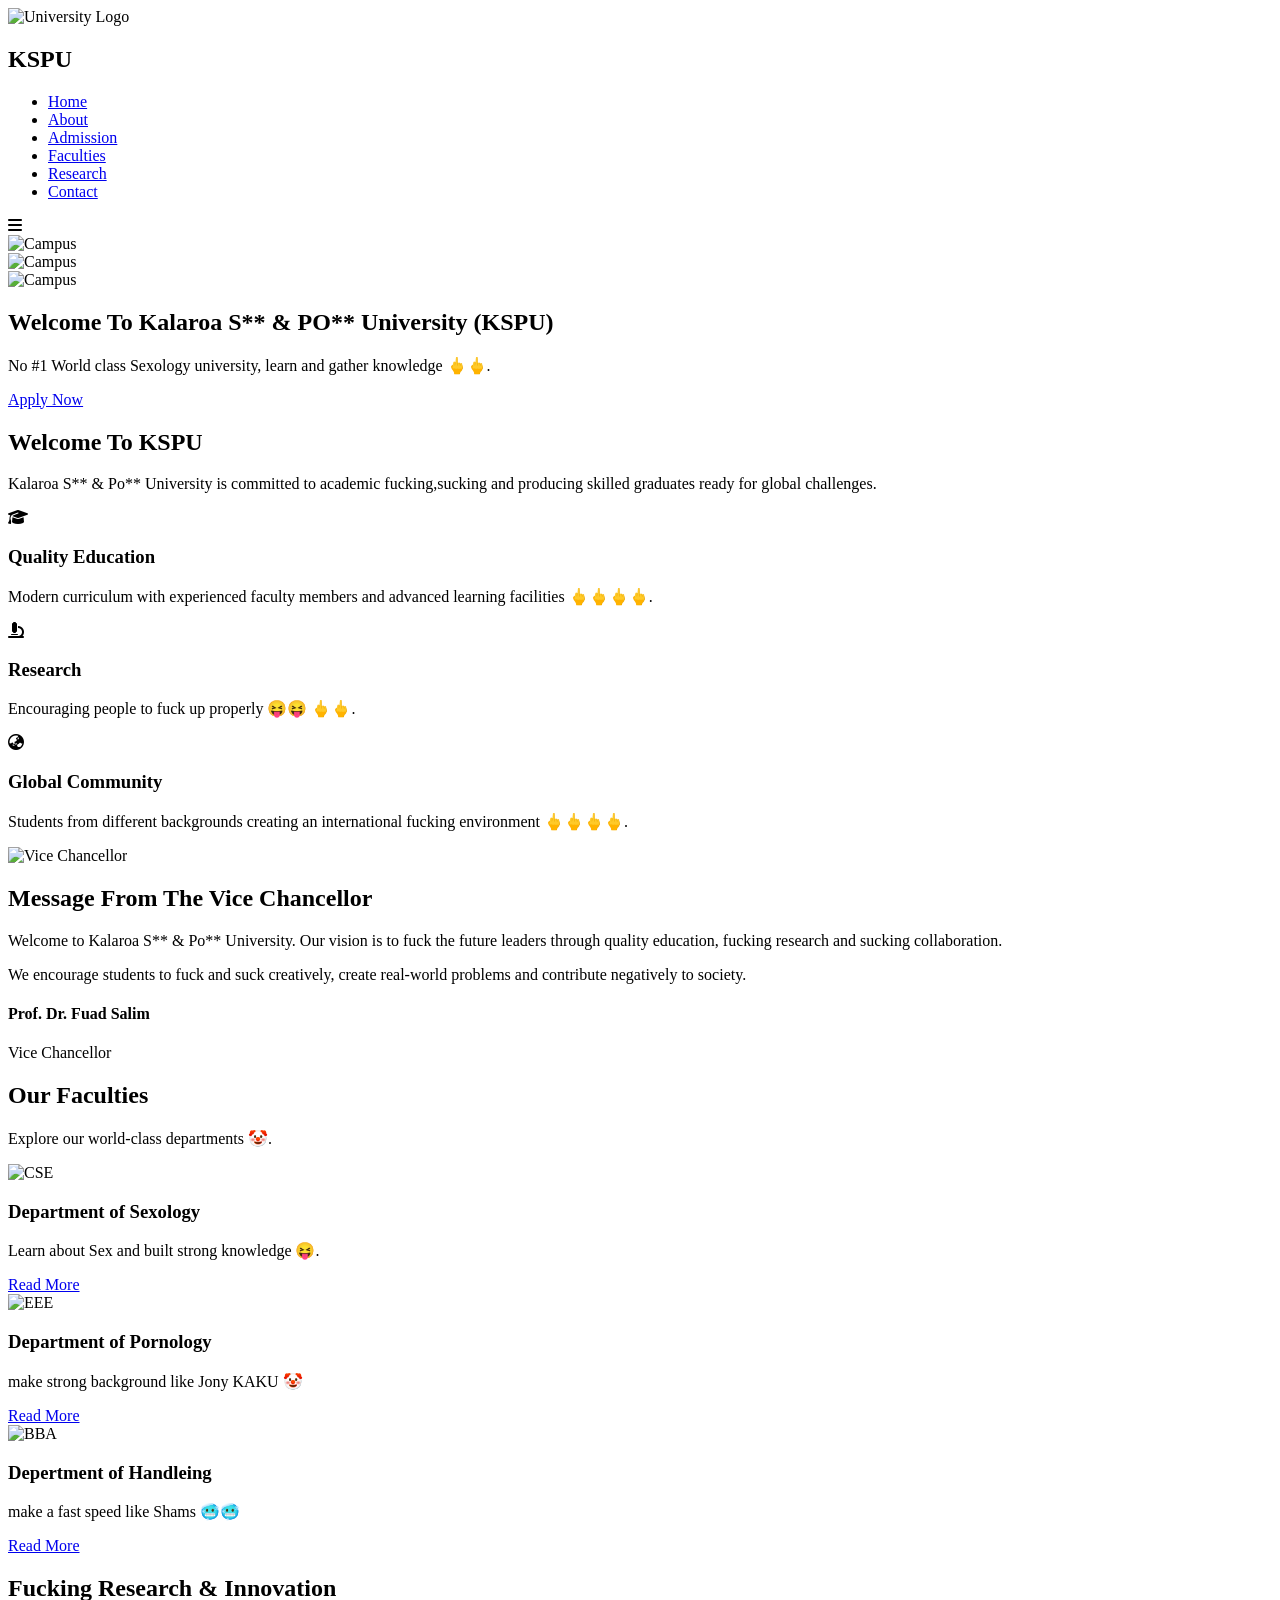
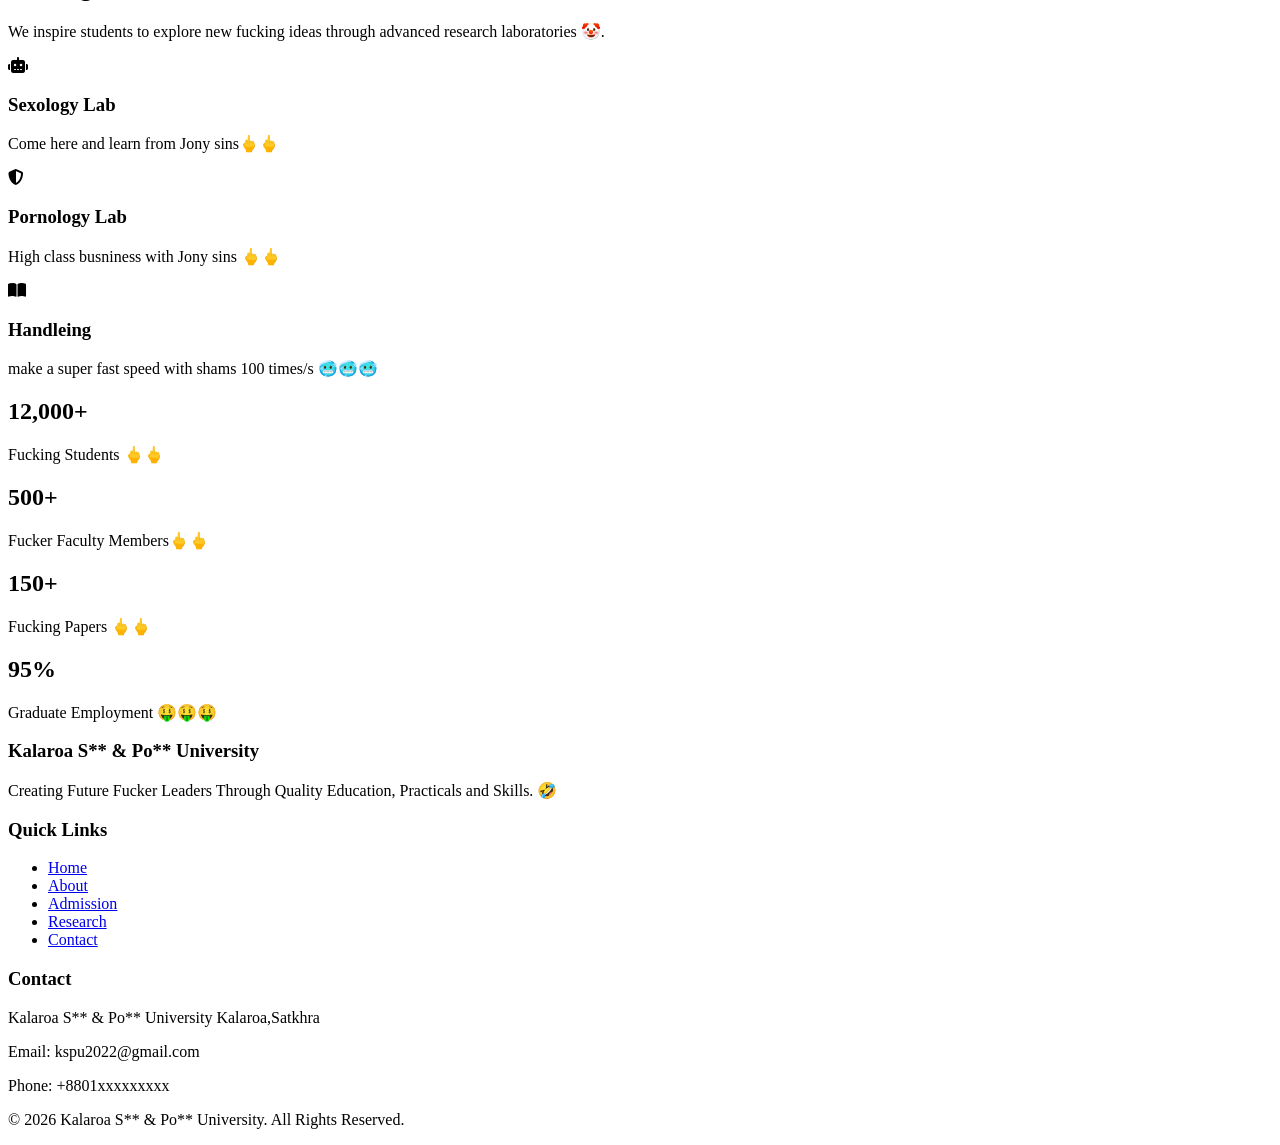
==== index.html @ 798fc44e "Add files via upload" ====
<!DOCTYPE html>
<html lang="en">

<head>
    <meta charset="UTF-8">
    <meta name="viewport" content="width=device-width, initial-scale=1.0">

    <title>Daffodil International University</title>

    <!-- CSS -->
    <link rel="stylesheet" href="css/style.css">

    <!-- Font Awesome -->
    <link rel="stylesheet" href="https://cdnjs.cloudflare.com/ajax/libs/font-awesome/6.7.1/css/all.min.css">

    <!-- Google Font -->
    <link rel="preconnect" href="https://fonts.googleapis.com">
    <link rel="preconnect" href="https://fonts.gstatic.com" crossorigin>

    <link href="https://fonts.googleapis.com/css2?family=Poppins:wght@300;400;500;600;700;800&display=swap"
        rel="stylesheet">
</head>

<body>

    <!--==========================
        HEADER
    ===========================-->

    <header>

        <nav class="navbar">

            <div class="logo">

                <img src="images/31f20128-3e54-425a-8d66-b2f7d38aea57.png" alt="University Logo">

                <h2>KSPU</h2>

            </div>

            <ul class="nav-links">

                <li><a href="index.html" class="active">Home</a></li>

                <li><a href="about.html">About</a></li>

                <li><a href="admission.html">Admission</a></li>

                <li><a href="faculties.html">Faculties</a></li>

                <li><a href="research.html">Research</a></li>

                <li><a href="contact.html">Contact</a></li>

            </ul>

            <div class="menu-btn">

                <i class="fa-solid fa-bars"></i>

            </div>

        </nav>

    </header>

    <!--==========================
        HERO SLIDER
    ===========================-->

    <section class="hero">

        <div class="slider">

            <div class="slide active">

                <img src="images/KSPU_banner_1920x1080.png" alt="Campus">

            </div>

            <div class="slide">

                <img src="images/f7cfef59-9238-453b-bf73-3a28bb806446.png" alt="Campus">

            </div>

            <div class="slide">

                <img src="images/8280b2af-3d56-433d-8a92-6d46ce13abc6.png" alt="Campus">

            </div>

        </div>

        <div class="hero-content">

            <h1>

                Welcome To

                <span>Kalaroa S** & PO** University (KSPU)</span>

            </h1>

            <p>

                No #1 World class Sexology university, learn and gather knowledge 🖕🖕.

            </p>

            <a href="admission.html" class="btn">

                Apply Now

            </a>

        </div>

    </section>

    <!--==========================
        WELCOME SECTION
    ===========================-->

    <section class="welcome">

        <div class="container">

            <div class="section-title">

                <h2>Welcome To KSPU</h2>

                <p>

                    Kalaroa S** & Po** University is committed to
                    academic fucking,sucking and
                    producing skilled graduates ready for global
                    challenges.

                </p>

            </div>

            <div class="welcome-grid">

                <div class="welcome-card">

                    <i class="fa-solid fa-graduation-cap"></i>

                    <h3>Quality Education</h3>

                    <p>

                        Modern curriculum with experienced faculty
                        members and advanced learning facilities
                        🖕🖕🖕🖕.

                    </p>

                </div>

                <div class="welcome-card">

                    <i class="fa-solid fa-microscope"></i>

                    <h3>Research</h3>

                    <p>

                        Encouraging people to fuck up properly
                        😝😝 🖕🖕.

                    </p>

                </div>

                <div class="welcome-card">

                    <i class="fa-solid fa-earth-asia"></i>

                    <h3>Global Community</h3>

                    <p>

                        Students from different backgrounds creating
                        an international fucking environment
                        🖕🖕🖕🖕.

                    </p>

                </div>

            </div>

        </div>

    </section>

    <!--==========================
        VC MESSAGE
    ===========================-->

    <section class="vc-message">

        <div class="container">

            <div class="vc-wrapper">

                <div class="vc-image">

                    <img src="images/WhatsApp Image 2026-08-03 at 2.04.59 PM.jpg" alt="Vice Chancellor">

                </div>

                <div class="vc-content">

                    <h2>Message From The Vice Chancellor</h2>

                    <p>

                        Welcome to Kalaroa S** & Po** University.

                        Our vision is to fuck the future leaders through
                        quality education, fucking research and sucking collaboration.

                    </p>

                    <p>

                        We encourage students to fuck and suck creatively,
                        create real-world problems and contribute
                        negatively to society.

                    </p>

                    <h4>

                        Prof. Dr. Fuad Salim

                    </h4>

                    <span>

                        Vice Chancellor

                    </span>

                </div>

            </div>

        </div>

    </section>

    <!--==========================
        FACULTIES
    ===========================-->

    <section class="faculties">

        <div class="container">

            <div class="section-title">

                <h2>Our Faculties</h2>

                <p>

                    Explore our world-class departments 🤡.

                </p>

            </div>

            <div class="faculty-grid">
                <div class="faculty-card">

                    <img src="images/dcd110bb-fe10-4774-9136-5580640710ed.png" alt="CSE">

                    <div class="faculty-content">

                        <h3>Department of Sexology</h3>

                        <p>
                            Learn about Sex and built strong knowledge 😝.
                        </p>

                        <a href="faculties.html" class="btn-small">
                            Read More
                        </a>

                    </div>

                </div>

                <div class="faculty-card">

                    <img src="images/311576a6-4fea-44bf-9e34-948ee00bc10e.png" alt="EEE">

                    <div class="faculty-content">

                        <h3>Department of Pornology</h3>

                        <p>
                            make strong background like Jony KAKU 🤡
                        </p>

                        <a href="faculties.html" class="btn-small">
                            Read More
                        </a>

                    </div>

                </div>

                <div class="faculty-card">

                    <img src="images/263067c7-3f7c-4319-87cc-23498362b5fb.png" alt="BBA">

                    <div class="faculty-content">

                        <h3>Depertment of Handleing</h3>

                        <p>
                            make a fast speed like Shams 🥶🥶
                        </p>

                        <a href="faculties.html" class="btn-small">
                            Read More
                        </a>

                    </div>

                </div>

            </div>

        </div>

    </section>

    <!--==========================
                                            RESEARCH
                                    ===========================-->

    <section class="research-home">

        <div class="container">

            <div class="section-title">

                <h2>Fucking Research & Innovation</h2>

                <p>
                    We inspire students to explore new fucking ideas through
                    advanced research laboratories 🤡.
                </p>

            </div>

            <div class="research-grid">

                <div class="research-card">

                    <i class="fa-solid fa-robot"></i>

                    <h3>Sexology Lab</h3>

                    <p>
                        Come here and learn from Jony sins🖕🖕
                    </p>

                </div>

                <div class="research-card">

                    <i class="fa-solid fa-shield-halved"></i>

                    <h3>Pornology Lab</h3>

                    <p>
                        High class busniness with Jony sins 🖕🖕
                    </p>

                </div>

                <div class="research-card">

                    <i class="fa-solid fa-book-open"></i>

                    <h3> Handleing </h3>

                    <p>
                        make a super fast speed with shams 100 times/s 🥶🥶🥶
                    </p>

                </div>

            </div>

        </div>

    </section>

    <!--==========================
                                            STATISTICS
                                    ===========================-->

    <section class="statistics">

        <div class="container">

            <div class="stats-grid">

                <div class="stat-card">

                    <h2>12,000+</h2>

                    <p> Fucking Students 🖕🖕</p>

                </div>

                <div class="stat-card">

                    <h2>500+</h2>

                    <p>Fucker Faculty Members🖕🖕 </p>

                </div>

                <div class="stat-card">

                    <h2>150+</h2>

                    <p>Fucking Papers 🖕🖕</p>

                </div>

                <div class="stat-card">

                    <h2>95%</h2>

                    <p>Graduate Employment 🤑🤑🤑</p>

                </div>

            </div>

        </div>

    </section>

    <!--==========================
                                            FOOTER
                                    ===========================-->

    <footer>

        <div class="container">

            <div class="footer-grid">

                <div class="footer-box">

                    <h3>Kalaroa S** & Po** University</h3>

                    <p>

                        Creating Future Fucker Leaders Through
                        Quality Education, Practicals and Skills. 🤣

                    </p>

                </div>

                <div class="footer-box">

                    <h3>Quick Links</h3>

                    <ul>

                        <li><a href="index.html">Home</a></li>

                        <li><a href="about.html">About</a></li>

                        <li><a href="admission.html">Admission</a></li>

                        <li><a href="research.html">Research</a></li>

                        <li><a href="contact.html">Contact</a></li>

                    </ul>

                </div>

                <div class="footer-box">

                    <h3>Contact</h3>

                    <p>
                        Kalaroa S** & Po** University
                        Kalaroa,Satkhra
                    </p>

                    <p>
                        Email:
                        kspu2022@gmail.com
                    </p>

                    <p>
                        Phone:
                        +8801xxxxxxxxx
                    </p>

                </div>

            </div>

            <div class="footer-bottom">

                <p>

                    © 2026 Kalaroa S** & Po** University.
                    All Rights Reserved.

                </p>

            </div>

        </div>

    </footer>

    <!-- JavaScript -->

    <script src="js/script.js"></script>

</body>

</html>
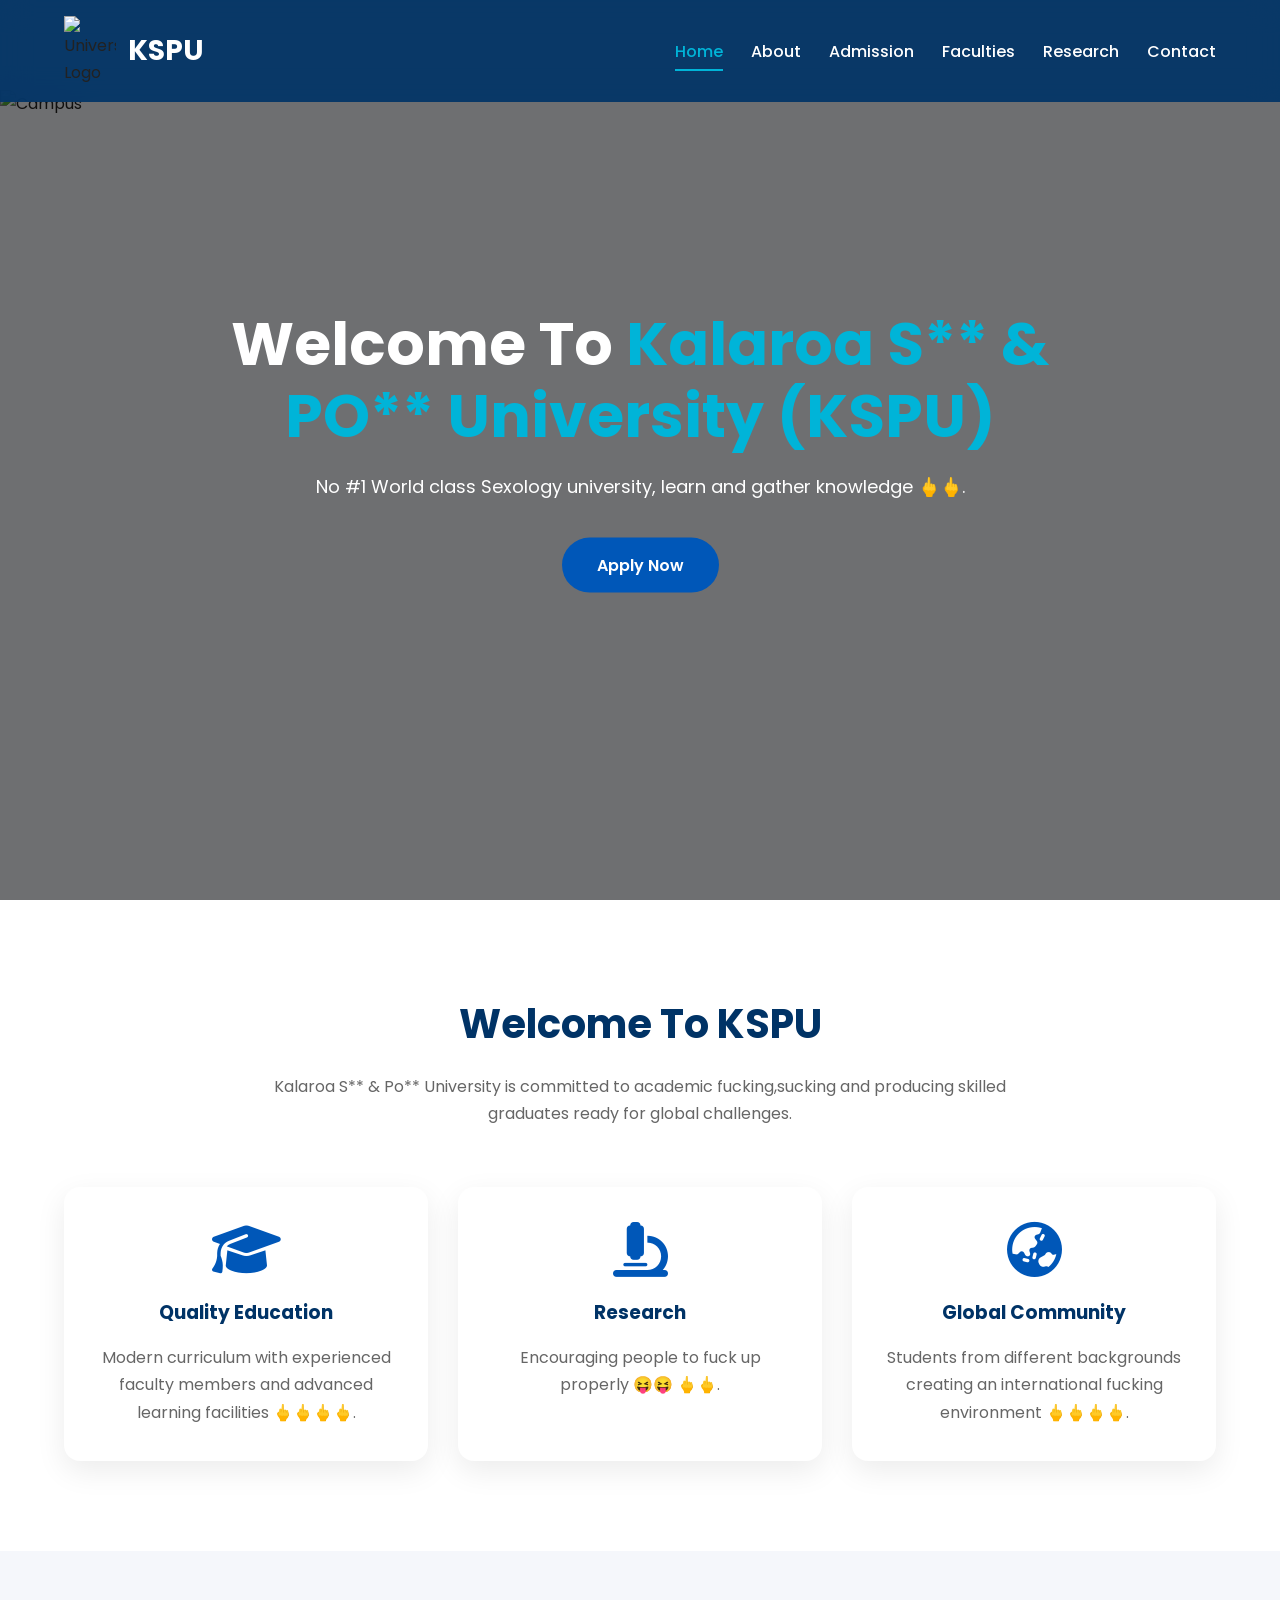
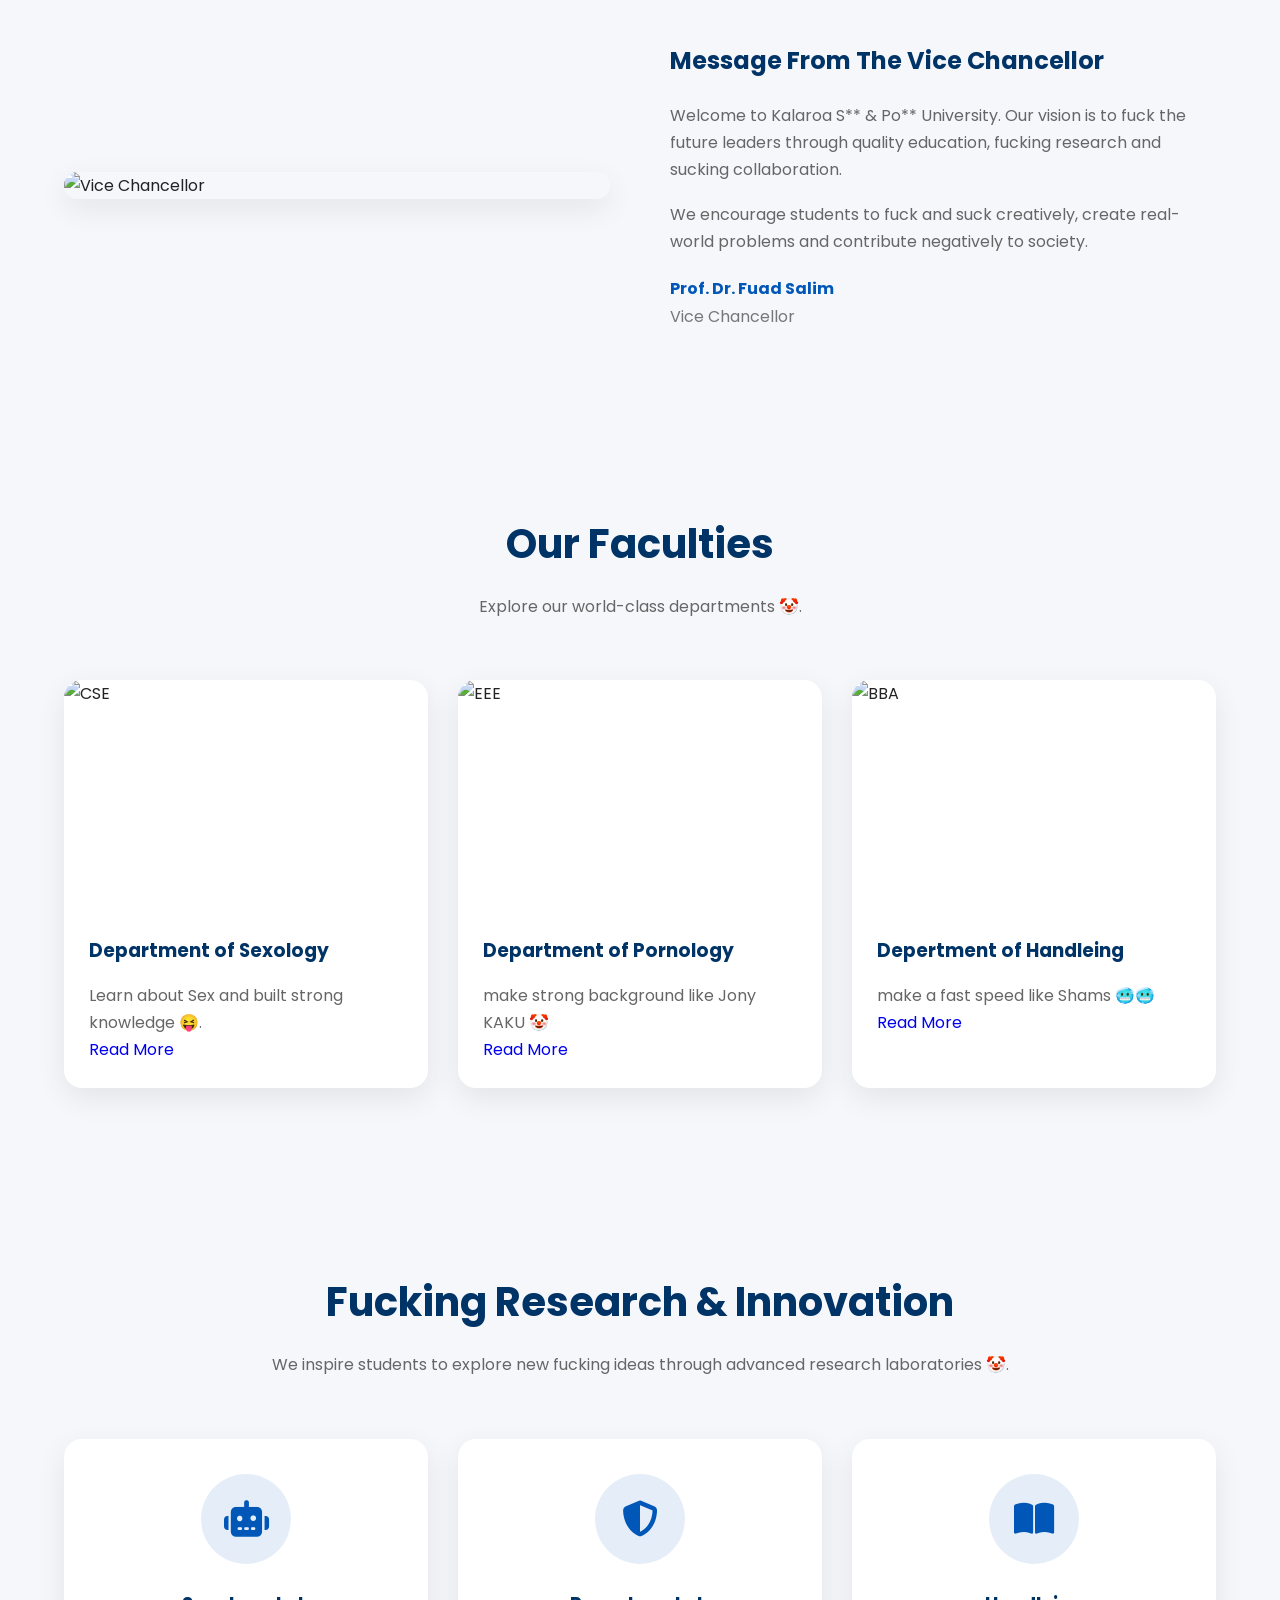
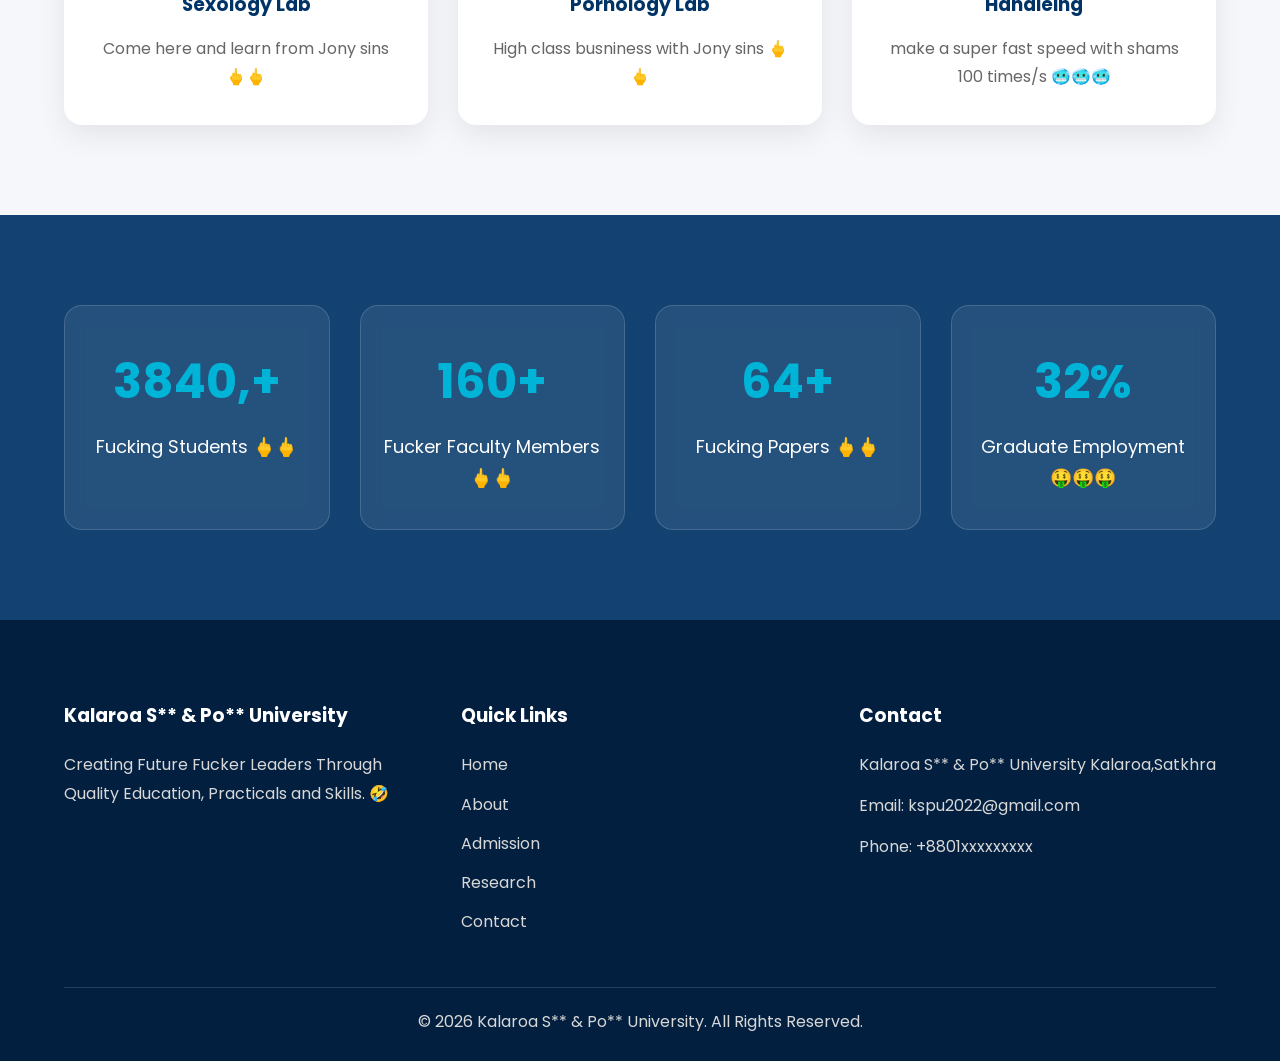
==== commit c891ebf0: "Update index.html" ====
--- a/index.html
+++ b/index.html
@@ -5,10 +5,11 @@
     <meta charset="UTF-8">
     <meta name="viewport" content="width=device-width, initial-scale=1.0">
 
-    <title>Daffodil International University</title>
+    <title>Kalaroa S** & Po** University</title>
 
     <!-- CSS -->
-    <link rel="stylesheet" href="css/style.css">
+    <link rel="stylesheet" href="style.css">
+     <link rel="stylesheet" href="responsive.css">
 
     <!-- Font Awesome -->
     <link rel="stylesheet" href="https://cdnjs.cloudflare.com/ajax/libs/font-awesome/6.7.1/css/all.min.css">
@@ -535,8 +536,8 @@
 
     <!-- JavaScript -->
 
-    <script src="js/script.js"></script>
+    <script src="script.js"></script>
 
 </body>
 
-</html>+</html>
--- a/style.css
+++ b/style.css
@@ -0,0 +1,1617 @@
+/*==================================================
+        GOOGLE FONT
+==================================================*/
+@import url('https://fonts.googleapis.com/css2?family=Poppins:wght@300;400;500;600;700;800&display=swap');
+
+/*==================================================
+        RESET
+==================================================*/
+* {
+    margin: 0;
+    padding: 0;
+    box-sizing: border-box;
+}
+
+html {
+    scroll-behavior: smooth;
+}
+
+body {
+    font-family: 'Poppins', sans-serif;
+    background: #f5f7fb;
+    color: #222;
+    line-height: 1.7;
+    overflow-x: hidden;
+}
+
+img {
+    max-width: 100%;
+    display: block;
+}
+
+a {
+    text-decoration: none;
+}
+
+ul {
+    list-style: none;
+}
+
+button,
+input,
+textarea {
+    font-family: 'Poppins', sans-serif;
+}
+
+.container {
+    width: 90%;
+    max-width: 1200px;
+    margin: auto;
+}
+
+/*==================================================
+        ROOT COLORS
+==================================================*/
+:root {
+
+    --primary: #003366;
+    --secondary: #0057B8;
+    --accent: #00B4D8;
+    --white: #ffffff;
+    --dark: #222222;
+    --gray: #666666;
+    --light: #f4f7fb;
+    --shadow: 0 10px 30px rgba(0, 0, 0, .08);
+    --radius: 16px;
+    --transition: .35s ease;
+
+}
+
+/*==================================================
+        COMMON SECTION
+==================================================*/
+
+section {
+    padding: 90px 0;
+}
+
+.section-title {
+    text-align: center;
+    margin-bottom: 60px;
+}
+
+.section-title h2 {
+    font-size: 40px;
+    color: var(--primary);
+    margin-bottom: 15px;
+    font-weight: 700;
+}
+
+.section-title p {
+    max-width: 750px;
+    margin: auto;
+    color: var(--gray);
+}
+
+/*==================================================
+        BUTTON
+==================================================*/
+
+.btn {
+
+    display: inline-block;
+    padding: 14px 35px;
+    background: var(--secondary);
+    color: #fff;
+    border-radius: 50px;
+    transition: var(--transition);
+    font-weight: 600;
+
+}
+
+.btn:hover {
+
+    background: var(--primary);
+    transform: translateY(-5px);
+
+}
+
+/*==================================================
+        HEADER
+==================================================*/
+
+header {
+
+    position: fixed;
+    width: 100%;
+    left: 0;
+    top: 0;
+    z-index: 999;
+
+}
+
+.navbar {
+
+    display: flex;
+    justify-content: space-between;
+    align-items: center;
+    padding: 16px 5%;
+    background: rgba(0, 51, 102, .92);
+    backdrop-filter: blur(15px);
+
+}
+
+.logo {
+
+    display: flex;
+    align-items: center;
+    gap: 12px;
+
+}
+
+.logo img {
+
+    width: 52px;
+
+}
+
+.logo h2 {
+
+    color: #fff;
+    font-size: 28px;
+    font-weight: 700;
+
+}
+
+.nav-links {
+
+    display: flex;
+    gap: 28px;
+
+}
+
+.nav-links li {
+
+    position: relative;
+
+}
+
+.nav-links a {
+
+    color: #fff;
+    font-weight: 500;
+    transition: var(--transition);
+
+}
+
+.nav-links a:hover,
+.nav-links a.active {
+
+    color: var(--accent);
+
+}
+
+.nav-links a::after {
+
+    content: "";
+    position: absolute;
+    left: 0;
+    bottom: -6px;
+    width: 0;
+    height: 2px;
+    background: var(--accent);
+    transition: .3s;
+
+}
+
+.nav-links a:hover::after,
+.nav-links a.active::after {
+
+    width: 100%;
+
+}
+
+.menu-btn {
+
+    display: none;
+    color: #fff;
+    font-size: 28px;
+    cursor: pointer;
+
+}
+
+/*==================================================
+        PAGE BANNER
+==================================================*/
+
+.page-banner {
+
+    margin-top: 84px;
+    height: 380px;
+    background: url("../images/banner.jpg") center center/cover no-repeat;
+    position: relative;
+    display: flex;
+    align-items: center;
+    justify-content: center;
+
+}
+
+.banner-overlay {
+
+    position: absolute;
+    inset: 0;
+    background: rgba(0, 51, 102, .72);
+    display: flex;
+    align-items: center;
+    justify-content: center;
+    text-align: center;
+    color: #fff;
+
+}
+
+.banner-overlay h1 {
+
+    font-size: 52px;
+    margin-bottom: 12px;
+
+}
+
+.banner-overlay p {
+
+    font-size: 18px;
+
+}
+
+.banner-overlay span {
+
+    color: var(--accent);
+
+}
+
+/*==================================================
+                HERO SECTION
+==================================================*/
+
+.hero {
+
+    position: relative;
+    width: 100%;
+    height: 100vh;
+    overflow: hidden;
+
+}
+
+.slider {
+
+    position: relative;
+    width: 100%;
+    height: 100%;
+
+}
+
+.slide {
+
+    position: absolute;
+    top: 0;
+    left: 0;
+    width: 100%;
+    height: 100%;
+    opacity: 0;
+    visibility: hidden;
+    transition: 1s;
+
+}
+
+.slide.active {
+
+    opacity: 1;
+    visibility: visible;
+
+}
+
+.slide img {
+
+    width: 100%;
+    height: 100%;
+    object-fit: cover;
+
+}
+
+.hero::before {
+
+    content: "";
+    position: absolute;
+    inset: 0;
+    background: rgba(0, 0, 0, .55);
+    z-index: 1;
+
+}
+
+.hero-content {
+
+    position: absolute;
+    top: 50%;
+    left: 50%;
+    transform: translate(-50%, -50%);
+    width: 90%;
+    max-width: 850px;
+    text-align: center;
+    color: #fff;
+    z-index: 5;
+
+}
+
+.hero-content h1 {
+
+    font-size: 60px;
+    font-weight: 700;
+    margin-bottom: 20px;
+    line-height: 1.2;
+
+}
+
+.hero-content h1 span {
+
+    color: var(--accent);
+
+}
+
+.hero-content p {
+
+    font-size: 18px;
+    margin-bottom: 35px;
+
+}
+
+/*==================================================
+                SLIDER BUTTON
+==================================================*/
+
+.slider-btn {
+
+    position: absolute;
+    top: 50%;
+    transform: translateY(-50%);
+    width: 55px;
+    height: 55px;
+    border: none;
+    border-radius: 50%;
+    background: rgba(255, 255, 255, .20);
+    color: #fff;
+    cursor: pointer;
+    font-size: 22px;
+    transition: .3s;
+    z-index: 6;
+
+}
+
+.slider-btn:hover {
+
+    background: var(--secondary);
+
+}
+
+.prev {
+
+    left: 30px;
+
+}
+
+.next {
+
+    right: 30px;
+
+}
+
+/*==================================================
+                WELCOME SECTION
+==================================================*/
+
+.welcome {
+
+    background: #fff;
+
+}
+
+.welcome-grid {
+
+    display: grid;
+    grid-template-columns: repeat(auto-fit, minmax(280px, 1fr));
+    gap: 30px;
+
+}
+
+.welcome-card {
+
+    background: #fff;
+    padding: 35px;
+    border-radius: var(--radius);
+    text-align: center;
+    box-shadow: var(--shadow);
+    transition: var(--transition);
+
+}
+
+.welcome-card:hover {
+
+    transform: translateY(-10px);
+
+}
+
+.welcome-card i {
+
+    font-size: 55px;
+    color: var(--secondary);
+    margin-bottom: 20px;
+
+}
+
+.welcome-card h3 {
+
+    color: var(--primary);
+    margin-bottom: 15px;
+
+}
+
+.welcome-card p {
+
+    color: var(--gray);
+
+}
+
+/*==================================================
+                VC SECTION
+==================================================*/
+
+.vc-wrapper {
+
+    display: grid;
+    grid-template-columns: 1fr 1fr;
+    gap: 60px;
+    align-items: center;
+
+}
+
+.vc-image img {
+
+    border-radius: 20px;
+    box-shadow: var(--shadow);
+
+}
+
+.vc-content h2 {
+
+    color: var(--primary);
+    margin-bottom: 20px;
+
+}
+
+.vc-content p {
+
+    color: var(--gray);
+    margin-bottom: 18px;
+
+}
+
+.vc-content h4 {
+
+    color: var(--secondary);
+    margin-top: 20px;
+
+}
+
+.vc-content span {
+
+    color: #777;
+
+}
+
+/*==================================================
+            FACULTY OVERVIEW
+==================================================*/
+
+.faculty-grid {
+
+    display: grid;
+    grid-template-columns: repeat(auto-fit, minmax(300px, 1fr));
+    gap: 30px;
+
+}
+
+.faculty-card {
+
+    background: #fff;
+    border-radius: 18px;
+    overflow: hidden;
+    box-shadow: var(--shadow);
+    transition: .35s;
+
+}
+
+.faculty-card:hover {
+
+    transform: translateY(-10px);
+
+}
+
+.faculty-card img {
+
+    height: 230px;
+    object-fit: cover;
+
+}
+
+.faculty-content {
+
+    padding: 25px;
+
+}
+
+.faculty-content h3 {
+
+    color: var(--primary);
+    margin-bottom: 15px;
+
+}
+
+.faculty-content p {
+
+    color: var(--gray);
+
+}
+
+/*========== END OF PART 2 ==========*/
+/*==================================================
+                RESEARCH SECTION
+==================================================*/
+
+.research {
+
+    background: var(--light);
+
+}
+
+.research-grid {
+
+    display: grid;
+    grid-template-columns: repeat(auto-fit, minmax(300px, 1fr));
+    gap: 30px;
+
+}
+
+.research-card {
+
+    background: #fff;
+    border-radius: 18px;
+    padding: 35px 30px;
+    text-align: center;
+    box-shadow: var(--shadow);
+    transition: var(--transition);
+
+}
+
+.research-card:hover {
+
+    transform: translateY(-10px);
+
+}
+
+.research-card i {
+
+    width: 90px;
+    height: 90px;
+    line-height: 90px;
+    border-radius: 50%;
+    background: rgba(0, 87, 184, .1);
+    color: var(--secondary);
+    font-size: 36px;
+    margin-bottom: 25px;
+
+}
+
+.research-card h3 {
+
+    color: var(--primary);
+    margin-bottom: 15px;
+
+}
+
+.research-card p {
+
+    color: var(--gray);
+
+}
+
+/*==================================================
+                STATISTICS
+==================================================*/
+
+.statistics,
+.faculty-stats,
+.research-stats {
+
+    background: linear-gradient(rgba(0, 51, 102, .92),
+            rgba(0, 51, 102, .92)),
+        url("../images/stat-bg.jpg") center/cover;
+
+}
+
+.stats-grid {
+
+    display: grid;
+    grid-template-columns: repeat(auto-fit, minmax(220px, 1fr));
+    gap: 30px;
+
+}
+
+.stat-card {
+
+    background: rgba(255, 255, 255, .08);
+    border: 1px solid rgba(255, 255, 255, .15);
+    backdrop-filter: blur(8px);
+    padding: 35px 20px;
+    border-radius: 18px;
+    text-align: center;
+    transition: var(--transition);
+
+}
+
+.stat-card:hover {
+
+    transform: translateY(-8px);
+
+}
+
+.stat-card h2 {
+
+    font-size: 48px;
+    color: var(--accent);
+    margin-bottom: 10px;
+
+}
+
+.stat-card p {
+
+    color: #fff;
+    font-size: 18px;
+
+}
+
+/*==================================================
+                ABOUT PAGE
+==================================================*/
+
+.about-content {
+
+    display: grid;
+    grid-template-columns: 1fr 1fr;
+    gap: 60px;
+    align-items: center;
+
+}
+
+.about-image img {
+
+    border-radius: 20px;
+    box-shadow: var(--shadow);
+
+}
+
+.about-text h2 {
+
+    color: var(--primary);
+    margin-bottom: 20px;
+
+}
+
+.about-text p {
+
+    color: var(--gray);
+    margin-bottom: 18px;
+    text-align: justify;
+
+}
+
+/*==================================================
+            MISSION | VISION
+==================================================*/
+
+.mission-grid {
+
+    display: grid;
+    grid-template-columns: repeat(auto-fit, minmax(320px, 1fr));
+    gap: 30px;
+
+}
+
+.mission-card {
+
+    background: #fff;
+    border-radius: 18px;
+    padding: 35px;
+    text-align: center;
+    box-shadow: var(--shadow);
+    transition: var(--transition);
+
+}
+
+.mission-card:hover {
+
+    transform: translateY(-10px);
+
+}
+
+.mission-card i {
+
+    font-size: 50px;
+    color: var(--secondary);
+    margin-bottom: 20px;
+
+}
+
+.mission-card h3 {
+
+    color: var(--primary);
+    margin-bottom: 15px;
+
+}
+
+.mission-card p {
+
+    color: var(--gray);
+
+}
+
+/*==================================================
+            ACHIEVEMENTS
+==================================================*/
+
+.achievement-grid {
+
+    display: grid;
+    grid-template-columns: repeat(auto-fit, minmax(260px, 1fr));
+    gap: 25px;
+
+}
+
+.achievement-card {
+
+    background: #fff;
+    padding: 30px;
+    border-radius: 18px;
+    box-shadow: var(--shadow);
+    text-align: center;
+    transition: var(--transition);
+
+}
+
+.achievement-card:hover {
+
+    transform: translateY(-8px);
+
+}
+
+.achievement-card i {
+
+    font-size: 45px;
+    color: #f4b400;
+    margin-bottom: 20px;
+
+}
+
+.achievement-card h3 {
+
+    color: var(--primary);
+    margin-bottom: 12px;
+
+}
+
+.achievement-card p {
+
+    color: var(--gray);
+
+}
+
+/*========== END OF PART 3 ==========*/
+/*==================================================
+                DEPARTMENTS
+==================================================*/
+
+.departments {
+
+    background: var(--light);
+
+}
+
+.department-grid {
+
+    display: grid;
+    grid-template-columns: repeat(auto-fit, minmax(320px, 1fr));
+    gap: 30px;
+
+}
+
+.department-card {
+
+    background: #fff;
+    border-radius: 18px;
+    overflow: hidden;
+    box-shadow: var(--shadow);
+    transition: var(--transition);
+
+}
+
+.department-card:hover {
+
+    transform: translateY(-10px);
+
+}
+
+.department-card img {
+
+    width: 100%;
+    height: 230px;
+    object-fit: cover;
+
+}
+
+.department-content {
+
+    padding: 25px;
+
+}
+
+.department-content h3 {
+
+    color: var(--primary);
+    margin-bottom: 15px;
+
+}
+
+.department-content p {
+
+    color: var(--gray);
+
+}
+
+/*==================================================
+                DEAN MESSAGE
+==================================================*/
+
+.dean-wrapper {
+
+    display: grid;
+    grid-template-columns: 1fr 1fr;
+    gap: 60px;
+    align-items: center;
+
+}
+
+.dean-image img {
+
+    border-radius: 20px;
+    box-shadow: var(--shadow);
+
+}
+
+.dean-content h2 {
+
+    color: var(--primary);
+    margin-bottom: 20px;
+
+}
+
+.dean-content p {
+
+    color: var(--gray);
+    margin-bottom: 18px;
+
+}
+
+.dean-content h4 {
+
+    margin-top: 20px;
+    color: var(--secondary);
+
+}
+
+.dean-content span {
+
+    color: #777;
+
+}
+
+/*==================================================
+                TEACHER CARD
+==================================================*/
+
+.teacher-grid {
+
+    display: grid;
+    grid-template-columns: repeat(auto-fit, minmax(260px, 1fr));
+    gap: 30px;
+
+}
+
+.teacher-card {
+
+    background: #fff;
+    border-radius: 18px;
+    text-align: center;
+    overflow: hidden;
+    box-shadow: var(--shadow);
+    transition: var(--transition);
+
+}
+
+.teacher-card:hover {
+
+    transform: translateY(-10px);
+
+}
+
+.teacher-card img {
+
+    width: 100%;
+    height: 280px;
+    object-fit: cover;
+
+}
+
+.teacher-card h3 {
+
+    margin-top: 20px;
+    color: var(--primary);
+
+}
+
+.teacher-card span {
+
+    display: block;
+    color: var(--secondary);
+    margin: 10px 0;
+    font-weight: 600;
+
+}
+
+.teacher-card p {
+
+    color: var(--gray);
+    padding: 0 20px 25px;
+
+}
+
+/*==================================================
+                LAB SECTION
+==================================================*/
+
+.lab-grid {
+
+    display: grid;
+    grid-template-columns: repeat(auto-fit, minmax(260px, 1fr));
+    gap: 30px;
+
+}
+
+.lab-card {
+
+    background: #fff;
+    padding: 35px 25px;
+    text-align: center;
+    border-radius: 18px;
+    box-shadow: var(--shadow);
+    transition: var(--transition);
+
+}
+
+.lab-card:hover {
+
+    transform: translateY(-10px);
+
+}
+
+.lab-card i {
+
+    font-size: 50px;
+    color: var(--secondary);
+    margin-bottom: 20px;
+
+}
+
+.lab-card h3 {
+
+    color: var(--primary);
+    margin-bottom: 15px;
+
+}
+
+.lab-card p {
+
+    color: var(--gray);
+
+}
+
+/*==================================================
+                CTA SECTION
+==================================================*/
+
+.cta {
+
+    background: linear-gradient(rgba(0, 51, 102, .92),
+            rgba(0, 87, 184, .92));
+    color: #fff;
+    text-align: center;
+
+}
+
+.cta h2 {
+
+    font-size: 42px;
+    margin-bottom: 20px;
+
+}
+
+.cta p {
+
+    max-width: 700px;
+    margin: 0 auto 30px;
+
+}
+
+.cta .btn {
+
+    background: #fff;
+    color: var(--primary);
+
+}
+
+.cta .btn:hover {
+
+    background: var(--accent);
+    color: #fff;
+
+}
+
+/*========== END OF PART 4 ==========*/
+/*==================================================
+                ADMISSION
+==================================================*/
+
+.requirement-grid,
+.program-grid,
+.scholarship-grid,
+.process-grid {
+
+    display: grid;
+    grid-template-columns: repeat(auto-fit, minmax(260px, 1fr));
+    gap: 30px;
+
+}
+
+.requirement-card,
+.program-card,
+.scholarship-card,
+.process-card {
+
+    background: #fff;
+    padding: 35px 25px;
+    text-align: center;
+    border-radius: 18px;
+    box-shadow: var(--shadow);
+    transition: var(--transition);
+
+}
+
+.requirement-card:hover,
+.program-card:hover,
+.scholarship-card:hover,
+.process-card:hover {
+
+    transform: translateY(-10px);
+
+}
+
+.requirement-card i,
+.program-card i,
+.scholarship-card i {
+
+    font-size: 48px;
+    color: var(--secondary);
+    margin-bottom: 20px;
+
+}
+
+.requirement-card h3,
+.program-card h3,
+.scholarship-card h3,
+.process-card h3 {
+
+    color: var(--primary);
+    margin-bottom: 15px;
+
+}
+
+.requirement-card p,
+.program-card p,
+.scholarship-card p,
+.process-card p {
+
+    color: var(--gray);
+
+}
+
+.process-card span {
+
+    display: inline-flex;
+    width: 60px;
+    height: 60px;
+    border-radius: 50%;
+    align-items: center;
+    justify-content: center;
+    background: var(--secondary);
+    color: #fff;
+    font-size: 22px;
+    font-weight: 700;
+    margin-bottom: 20px;
+
+}
+
+/*==================================================
+                TABLE
+==================================================*/
+
+.table-wrapper {
+
+    overflow-x: auto;
+
+}
+
+table {
+
+    width: 100%;
+    border-collapse: collapse;
+    background: #fff;
+    box-shadow: var(--shadow);
+    border-radius: 18px;
+    overflow: hidden;
+
+}
+
+thead {
+
+    background: var(--primary);
+    color: #fff;
+
+}
+
+th,
+td {
+
+    padding: 18px;
+    text-align: left;
+    border-bottom: 1px solid #ececec;
+
+}
+
+tbody tr:hover {
+
+    background: #f4f8ff;
+
+}
+
+/*==================================================
+                FAQ
+==================================================*/
+
+.faq-container {
+
+    max-width: 900px;
+    margin: auto;
+
+}
+
+.faq-item {
+
+    background: #fff;
+    padding: 25px 30px;
+    border-radius: 16px;
+    margin-bottom: 20px;
+    box-shadow: var(--shadow);
+
+}
+
+.faq-item h3 {
+
+    color: var(--primary);
+    margin-bottom: 12px;
+
+}
+
+.faq-item p {
+
+    color: var(--gray);
+
+}
+
+/*==================================================
+                CONTACT
+==================================================*/
+
+.contact-grid {
+
+    display: grid;
+    grid-template-columns: repeat(auto-fit, minmax(260px, 1fr));
+    gap: 30px;
+
+}
+
+.contact-card {
+
+    background: #fff;
+    padding: 35px;
+    text-align: center;
+    border-radius: 18px;
+    box-shadow: var(--shadow);
+    transition: var(--transition);
+
+}
+
+.contact-card:hover {
+
+    transform: translateY(-10px);
+
+}
+
+.contact-card i {
+
+    font-size: 45px;
+    color: var(--secondary);
+    margin-bottom: 20px;
+
+}
+
+.contact-card h3 {
+
+    color: var(--primary);
+    margin-bottom: 12px;
+
+}
+
+.contact-card p {
+
+    color: var(--gray);
+
+}
+
+/*==================================================
+                CONTACT FORM
+==================================================*/
+
+.form-wrapper {
+
+    display: grid;
+    grid-template-columns: 1fr 1fr;
+    gap: 50px;
+    align-items: center;
+
+}
+
+.input-group {
+
+    margin-bottom: 20px;
+
+}
+
+.input-group input,
+.input-group textarea {
+
+    width: 100%;
+    padding: 16px 18px;
+    border: 1px solid #dcdcdc;
+    border-radius: 12px;
+    outline: none;
+    transition: var(--transition);
+    font-size: 16px;
+    resize: none;
+
+}
+
+.input-group input:focus,
+.input-group textarea:focus {
+
+    border-color: var(--secondary);
+    box-shadow: 0 0 0 3px rgba(0, 87, 184, .15);
+
+}
+
+.map-wrapper {
+
+    border-radius: 18px;
+    overflow: hidden;
+    box-shadow: var(--shadow);
+
+}
+
+/*========== END OF PART 5 ==========*/
+/*==================================================
+                SOCIAL MEDIA
+==================================================*/
+
+.social-icons {
+
+    display: flex;
+    justify-content: center;
+    align-items: center;
+    gap: 20px;
+    flex-wrap: wrap;
+
+}
+
+.social-icons a {
+
+    width: 60px;
+    height: 60px;
+    display: flex;
+    justify-content: center;
+    align-items: center;
+    border-radius: 50%;
+    background: var(--primary);
+    color: #fff;
+    font-size: 22px;
+    transition: var(--transition);
+
+}
+
+.social-icons a:hover {
+
+    background: var(--accent);
+    transform: translateY(-6px) rotate(8deg);
+
+}
+
+/*==================================================
+                OFFICE HOURS
+==================================================*/
+
+.hours-grid {
+
+    display: grid;
+    grid-template-columns: repeat(auto-fit, minmax(260px, 1fr));
+    gap: 30px;
+
+}
+
+.hour-card {
+
+    background: #fff;
+    padding: 35px;
+    text-align: center;
+    border-radius: 18px;
+    box-shadow: var(--shadow);
+    transition: var(--transition);
+
+}
+
+.hour-card:hover {
+
+    transform: translateY(-10px);
+
+}
+
+.hour-card h3 {
+
+    color: var(--primary);
+    margin-bottom: 15px;
+
+}
+
+.hour-card p {
+
+    color: var(--gray);
+
+}
+
+/*==================================================
+                FOOTER
+==================================================*/
+
+footer {
+
+    background: #021f3f;
+    color: #fff;
+    padding: 80px 0 25px;
+
+}
+
+.footer-grid {
+
+    display: grid;
+    grid-template-columns: repeat(auto-fit, minmax(250px, 1fr));
+    gap: 40px;
+    margin-bottom: 40px;
+
+}
+
+.footer-box h3 {
+
+    margin-bottom: 20px;
+    color: #fff;
+
+}
+
+.footer-box p {
+
+    color: #d8d8d8;
+    margin-bottom: 12px;
+    line-height: 1.8;
+
+}
+
+.footer-box ul li {
+
+    margin-bottom: 12px;
+
+}
+
+.footer-box ul li a {
+
+    color: #d8d8d8;
+    transition: var(--transition);
+
+}
+
+.footer-box ul li a:hover {
+
+    color: var(--accent);
+    padding-left: 6px;
+
+}
+
+.footer-bottom {
+
+    border-top: 1px solid rgba(255, 255, 255, .15);
+    padding-top: 20px;
+    text-align: center;
+    color: #d8d8d8;
+
+}
+
+/*==================================================
+            RESPONSIVE
+==================================================*/
+
+@media(max-width:991px) {
+
+    .nav-links {
+
+        position: fixed;
+        top: 84px;
+        right: -100%;
+        width: 280px;
+        height: calc(100vh - 84px);
+        background: var(--primary);
+        flex-direction: column;
+        padding: 40px 30px;
+        transition: .4s;
+        gap: 25px;
+
+    }
+
+    .nav-links.active {
+
+        right: 0;
+
+    }
+
+    .menu-btn {
+
+        display: block;
+
+    }
+
+    .hero-content h1 {
+
+        font-size: 42px;
+
+    }
+
+    .vc-wrapper,
+    .dean-wrapper,
+    .about-content,
+    .form-wrapper {
+
+        grid-template-columns: 1fr;
+
+    }
+
+}
+
+@media(max-width:768px) {
+
+    section {
+
+        padding: 70px 0;
+
+    }
+
+    .section-title h2 {
+
+        font-size: 32px;
+
+    }
+
+    .banner-overlay h1 {
+
+        font-size: 36px;
+
+    }
+
+    .hero-content h1 {
+
+        font-size: 34px;
+
+    }
+
+    .hero-content p {
+
+        font-size: 16px;
+
+    }
+
+    .btn {
+
+        padding: 12px 28px;
+
+    }
+
+}
+
+@media(max-width:576px) {
+
+    .container {
+
+        width: 94%;
+
+    }
+
+    .navbar {
+
+        padding: 14px 4%;
+
+    }
+
+    .logo img {
+
+        width: 42px;
+
+    }
+
+    .logo h2 {
+
+        font-size: 22px;
+
+    }
+
+    .page-banner {
+
+        height: 300px;
+
+    }
+
+    .banner-overlay h1 {
+
+        font-size: 28px;
+
+    }
+
+    .stat-card h2 {
+
+        font-size: 36px;
+
+    }
+
+}
+
+/*==================================================
+                END OF FILE
+==================================================*/
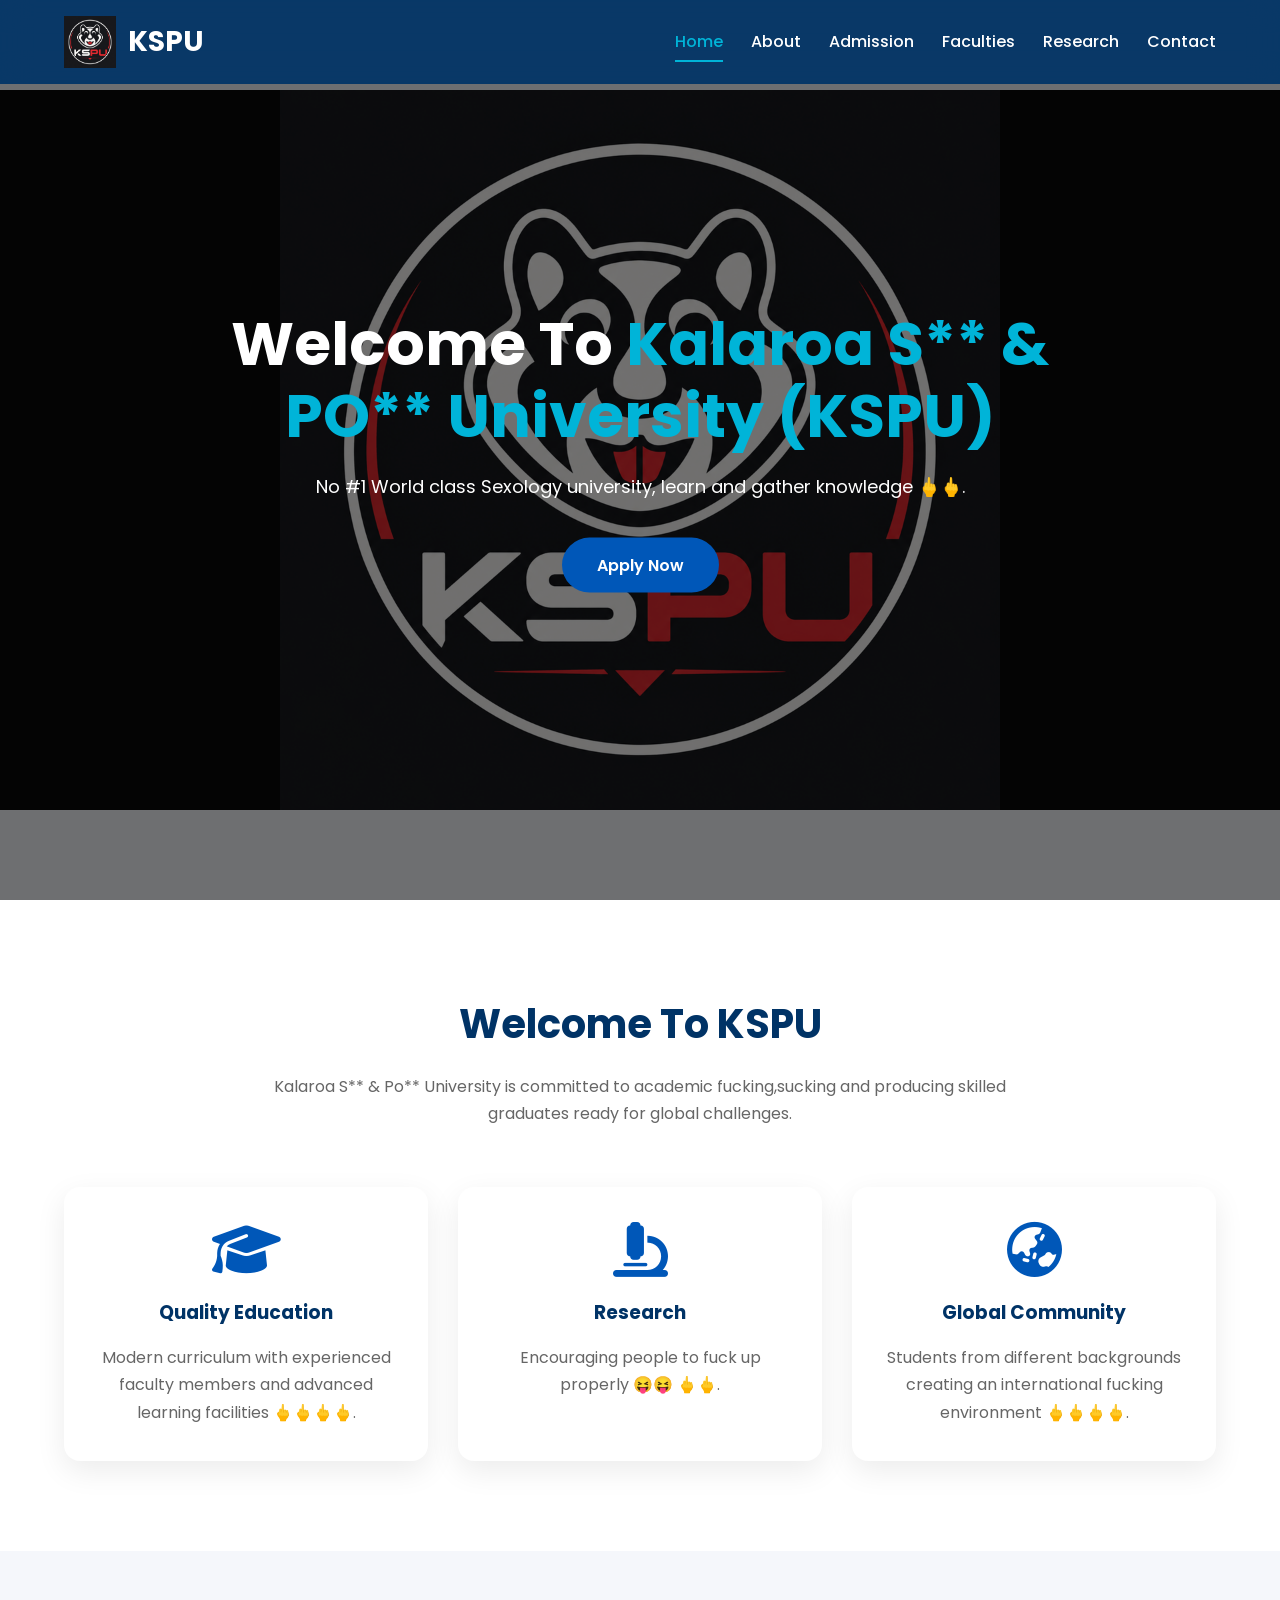
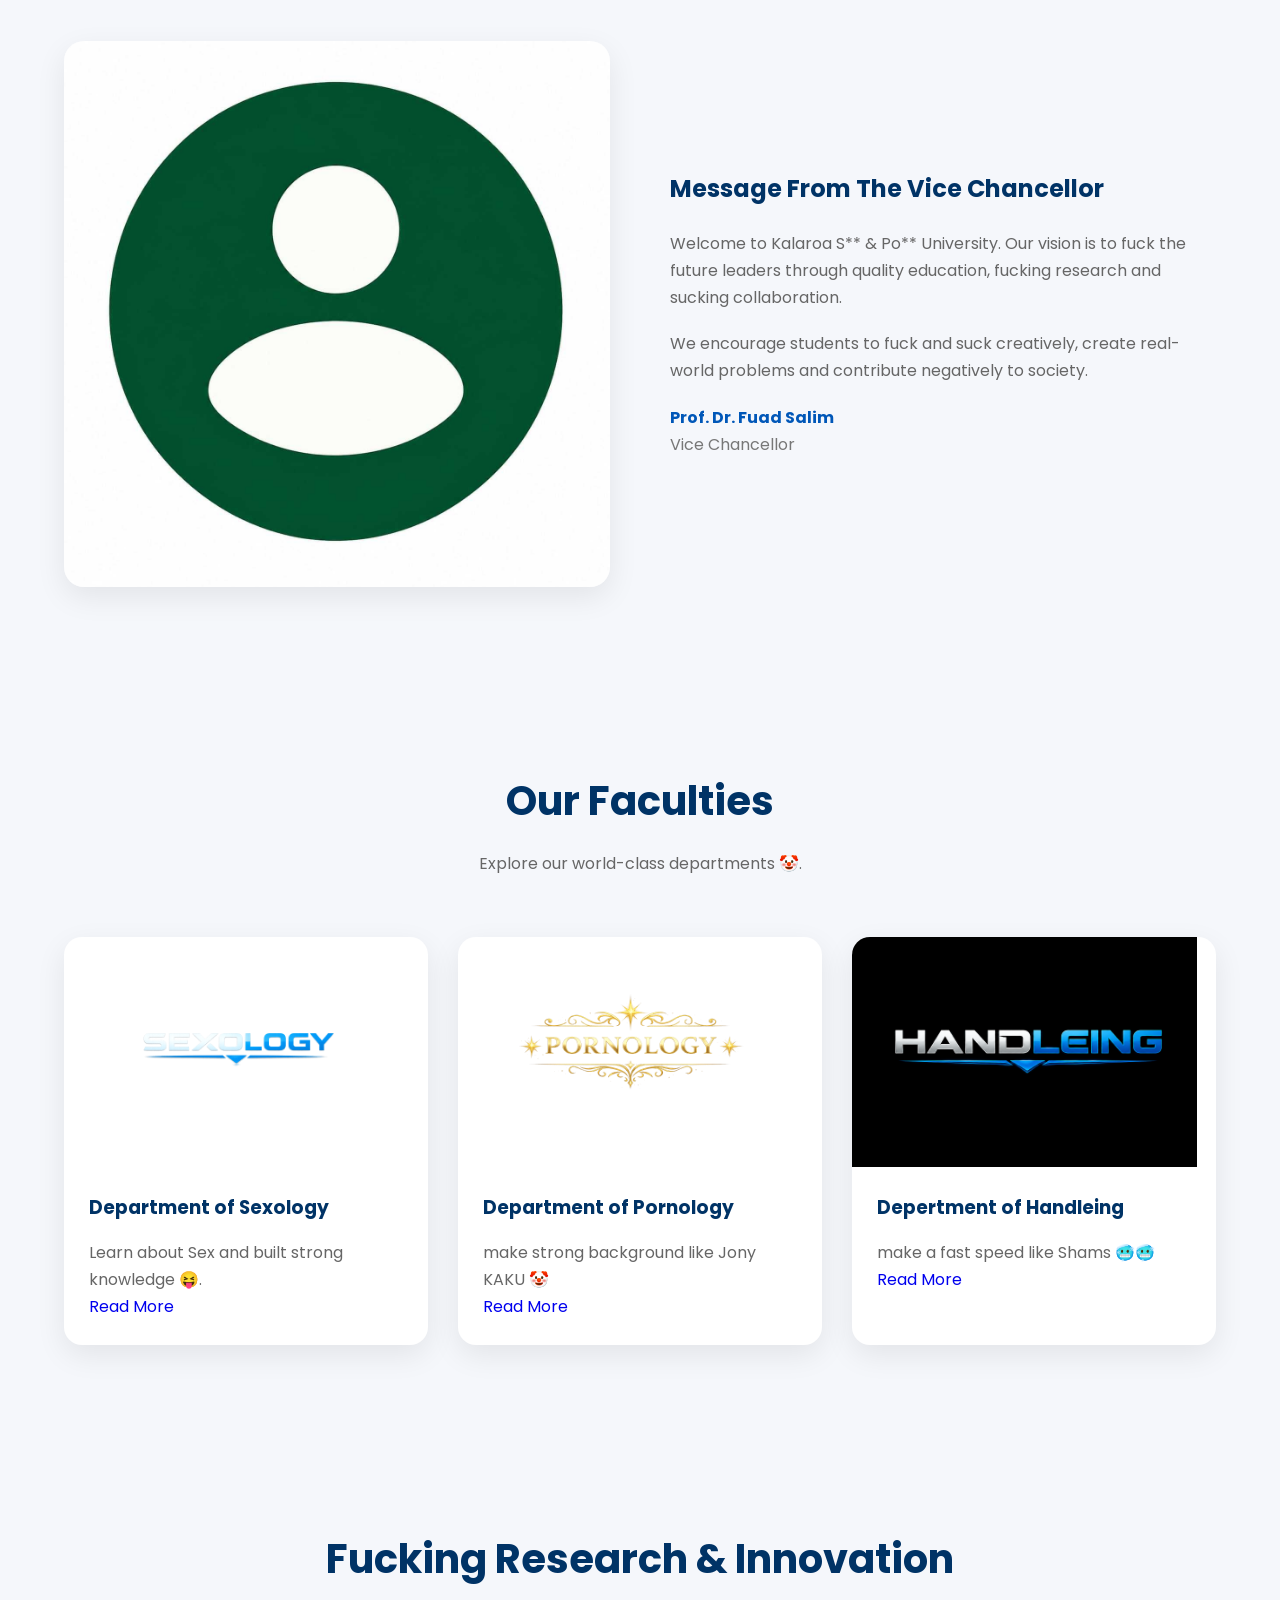
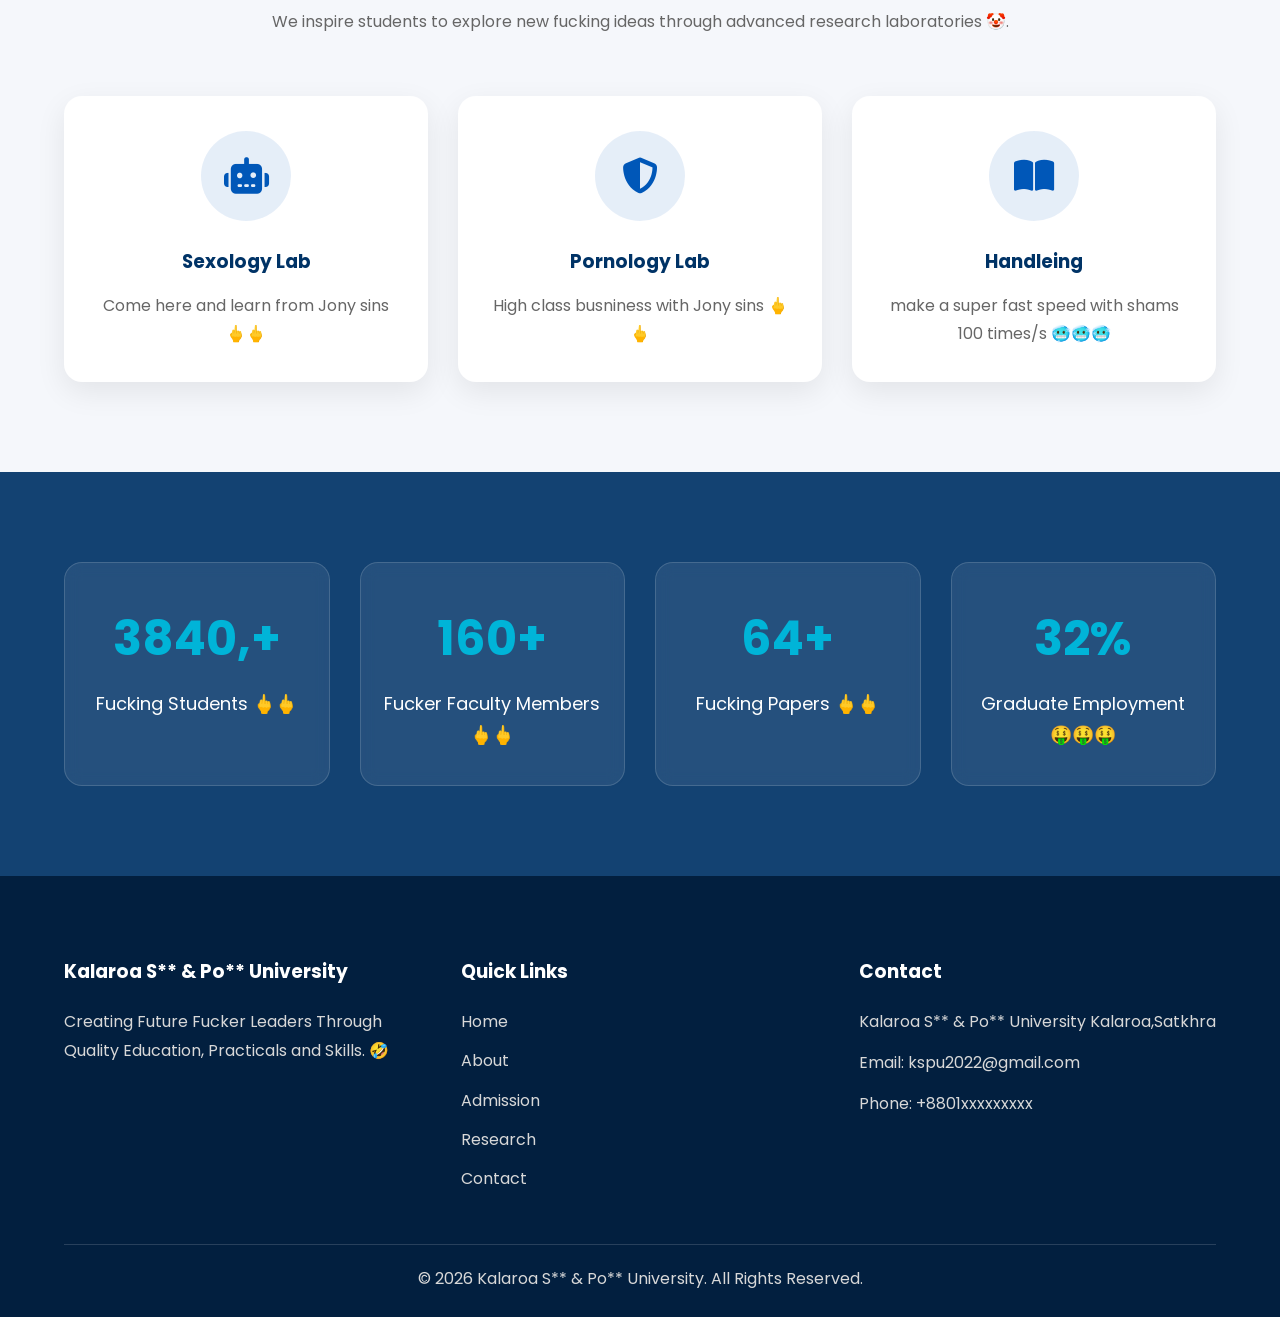
==== commit aa6b7cb9: "Update index.html" ====
--- a/index.html
+++ b/index.html
@@ -34,7 +34,7 @@
 
             <div class="logo">
 
-                <img src="images/31f20128-3e54-425a-8d66-b2f7d38aea57.png" alt="University Logo">
+                <img src="31f20128-3e54-425a-8d66-b2f7d38aea57.png" alt="University Logo">
 
                 <h2>KSPU</h2>
 
@@ -76,7 +76,7 @@
 
             <div class="slide active">
 
-                <img src="images/KSPU_banner_1920x1080.png" alt="Campus">
+                <img src="KSPU_banner_1920x1080.png" alt="Campus">
 
             </div>
 
@@ -88,7 +88,7 @@
 
             <div class="slide">
 
-                <img src="images/8280b2af-3d56-433d-8a92-6d46ce13abc6.png" alt="Campus">
+                <img src="8280b2af-3d56-433d-8a92-6d46ce13abc6.png" alt="Campus">
 
             </div>
 
@@ -210,7 +210,7 @@
 
                 <div class="vc-image">
 
-                    <img src="images/WhatsApp Image 2026-08-03 at 2.04.59 PM.jpg" alt="Vice Chancellor">
+                    <img src="WhatsApp Image 2026-08-03 at 2.04.59 PM.jpg" alt="Vice Chancellor">
 
                 </div>
 
@@ -278,7 +278,7 @@
             <div class="faculty-grid">
                 <div class="faculty-card">
 
-                    <img src="images/dcd110bb-fe10-4774-9136-5580640710ed.png" alt="CSE">
+                    <img src="dcd110bb-fe10-4774-9136-5580640710ed.png" alt="CSE">
 
                     <div class="faculty-content">
 
@@ -298,7 +298,7 @@
 
                 <div class="faculty-card">
 
-                    <img src="images/311576a6-4fea-44bf-9e34-948ee00bc10e.png" alt="EEE">
+                    <img src="311576a6-4fea-44bf-9e34-948ee00bc10e.png" alt="EEE">
 
                     <div class="faculty-content">
 
@@ -318,7 +318,7 @@
 
                 <div class="faculty-card">
 
-                    <img src="images/263067c7-3f7c-4319-87cc-23498362b5fb.png" alt="BBA">
+                    <img src="263067c7-3f7c-4319-87cc-23498362b5fb.png" alt="BBA">
 
                     <div class="faculty-content">
 
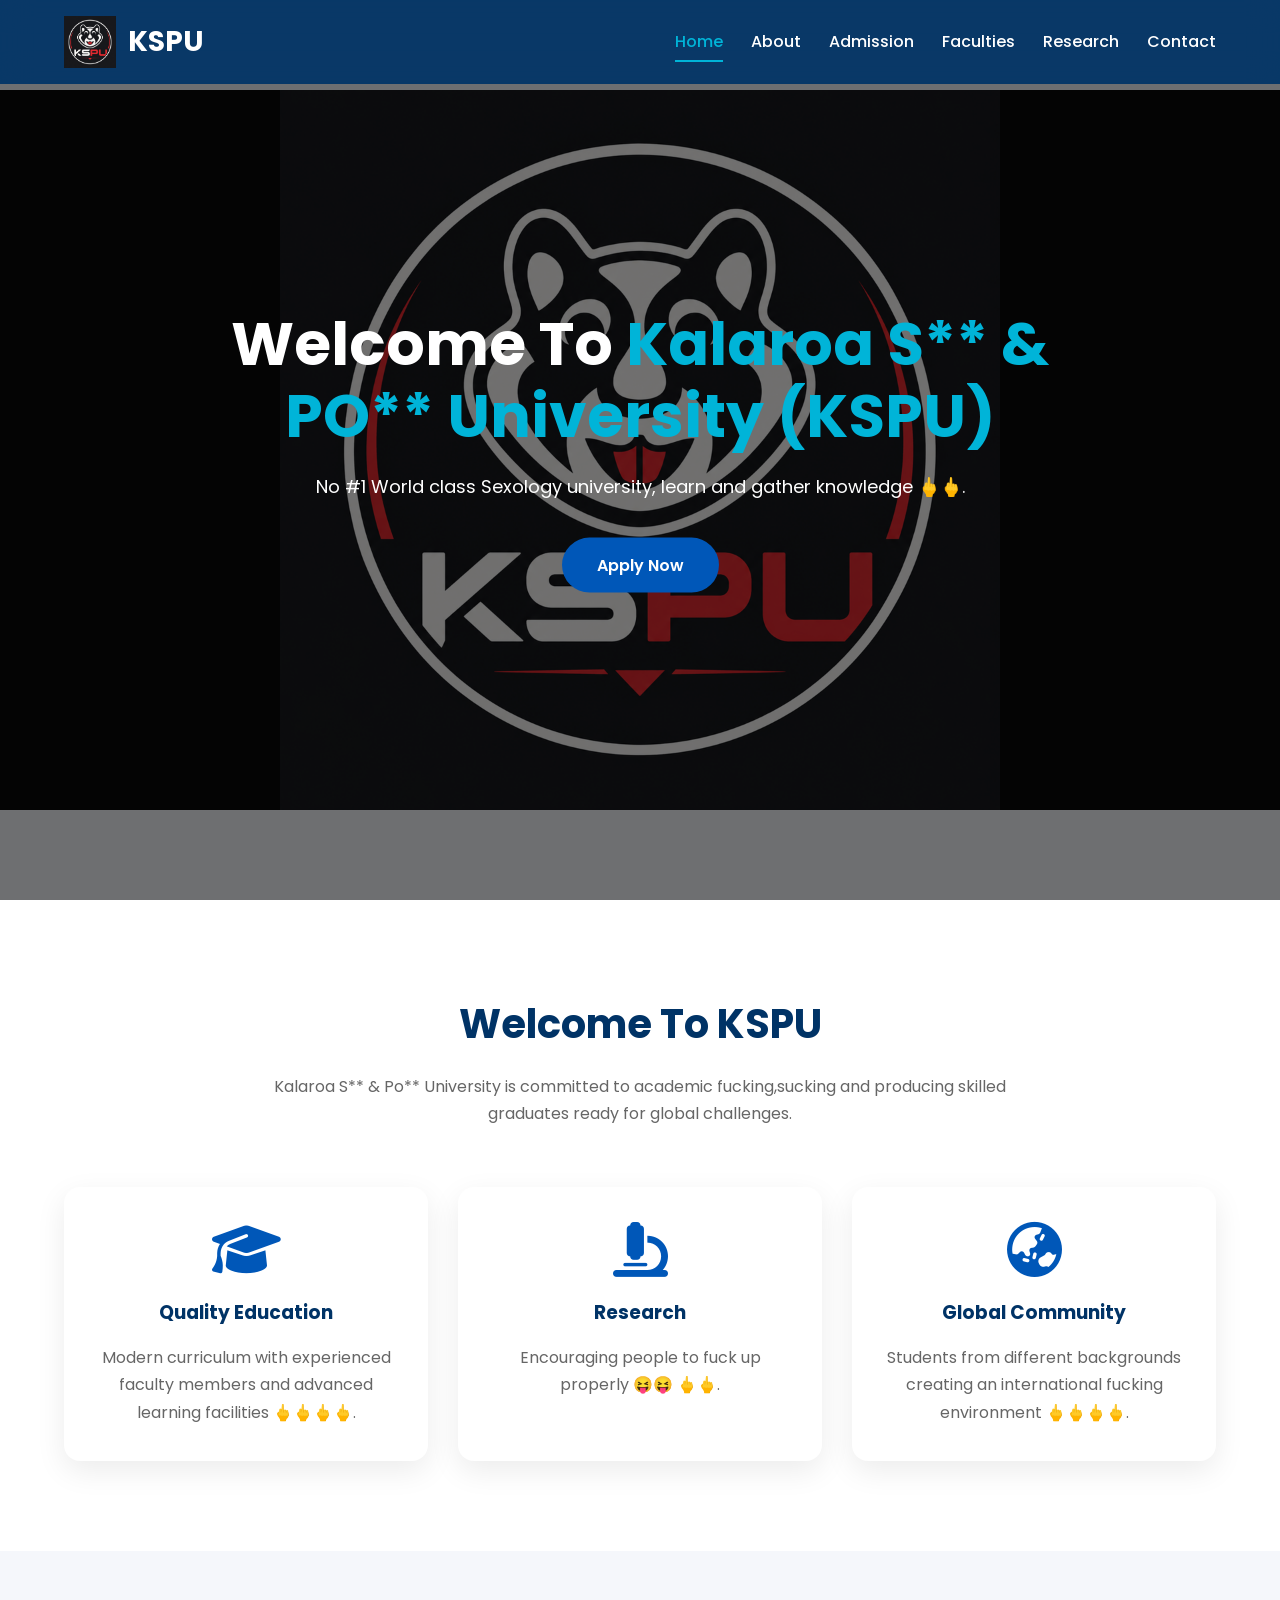
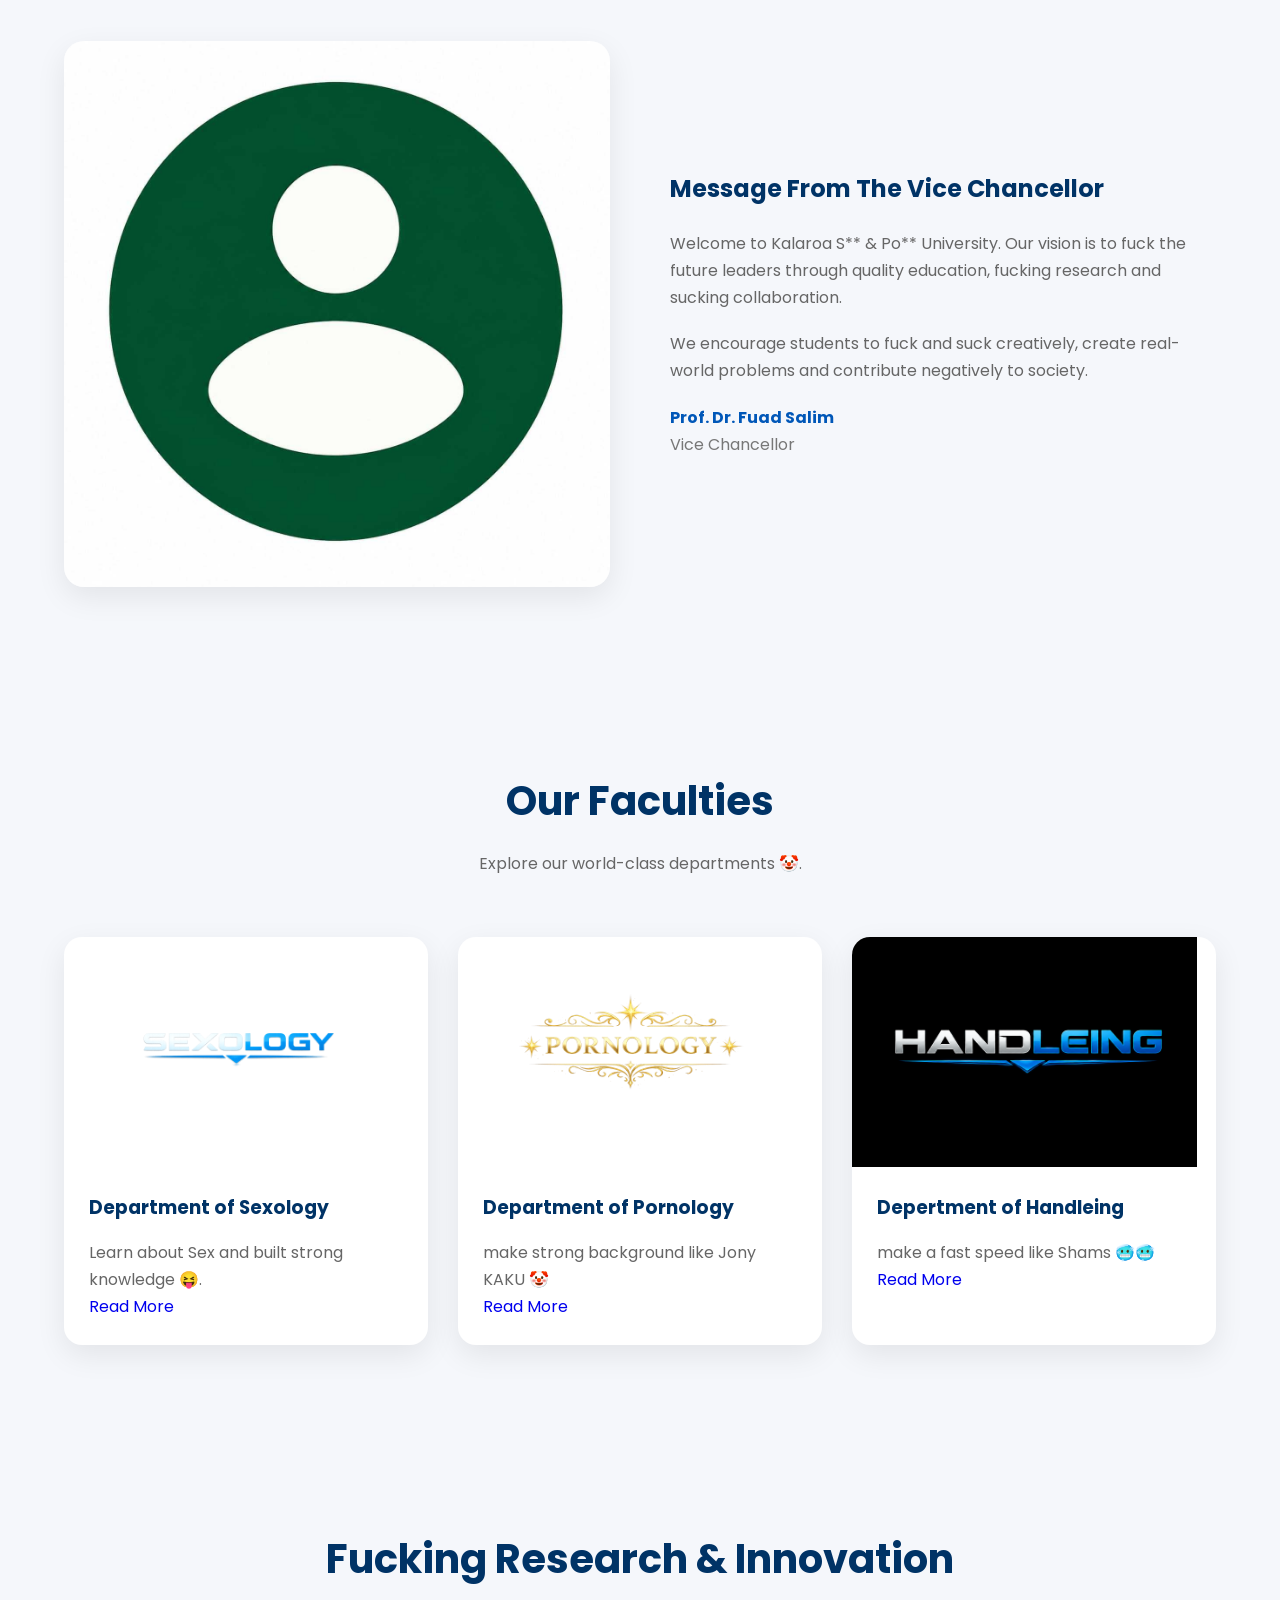
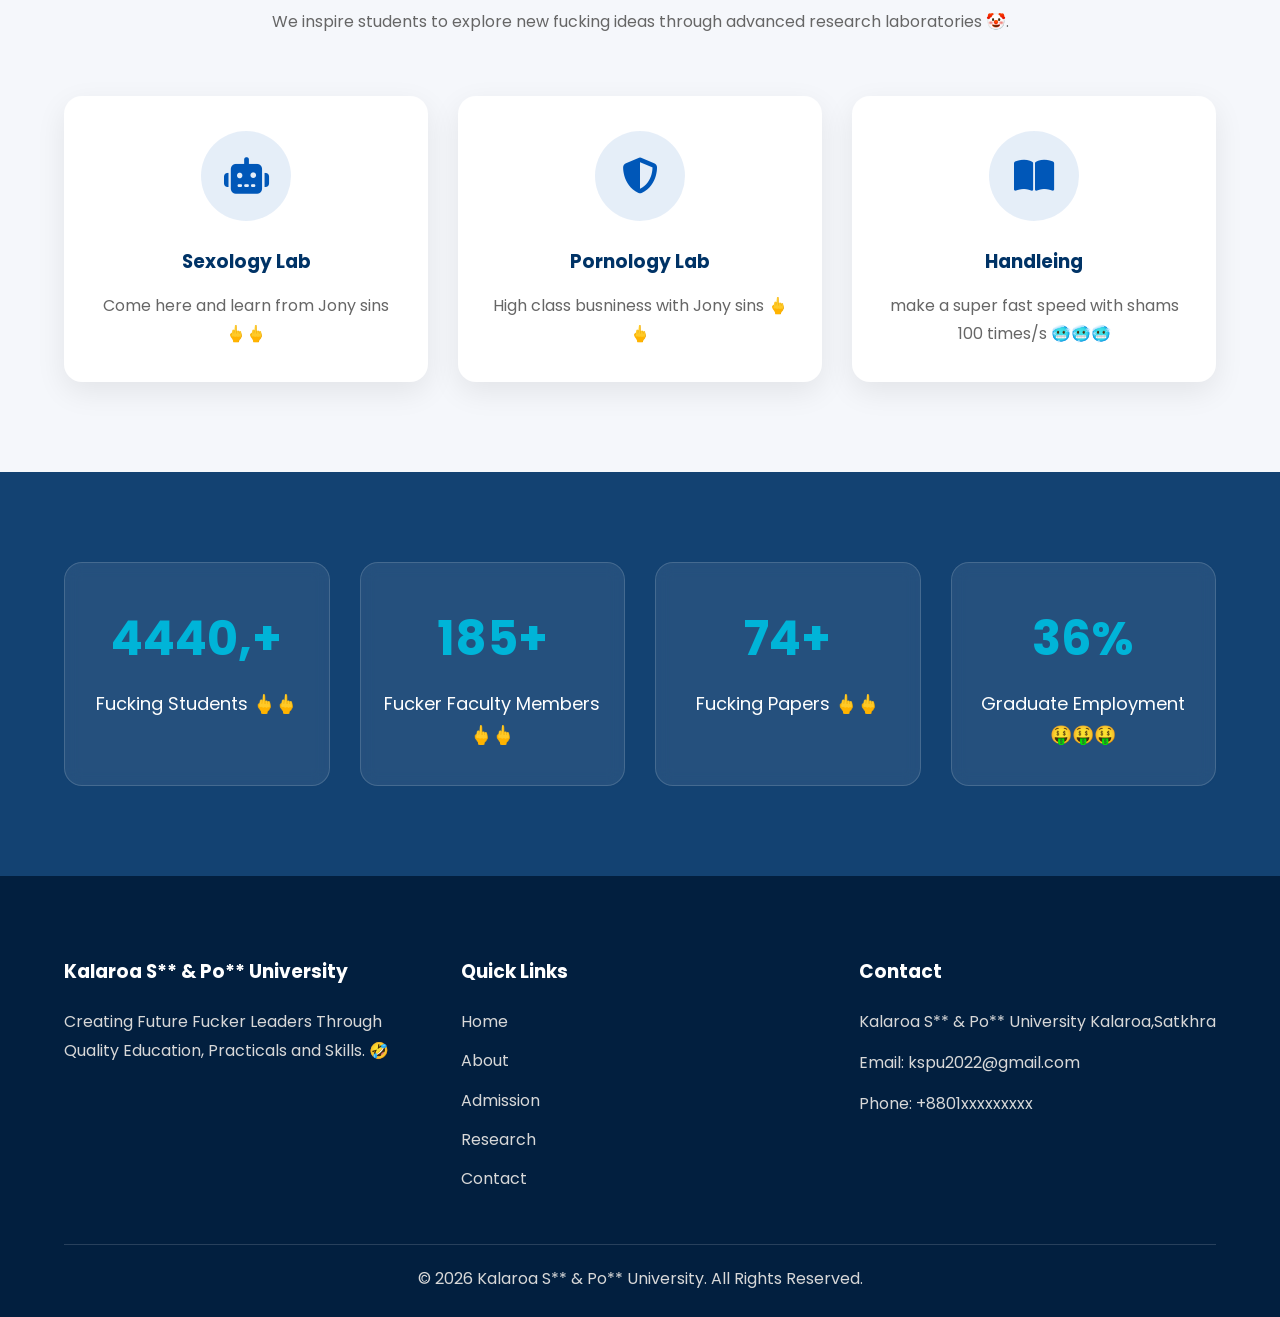
==== commit 0652add0: "Update index.html" ====
--- a/index.html
+++ b/index.html
@@ -82,7 +82,7 @@
 
             <div class="slide">
 
-                <img src="images/f7cfef59-9238-453b-bf73-3a28bb806446.png" alt="Campus">
+                <img src="f7cfef59-9238-453b-bf73-3a28bb806446.png" alt="Campus">
 
             </div>
 
